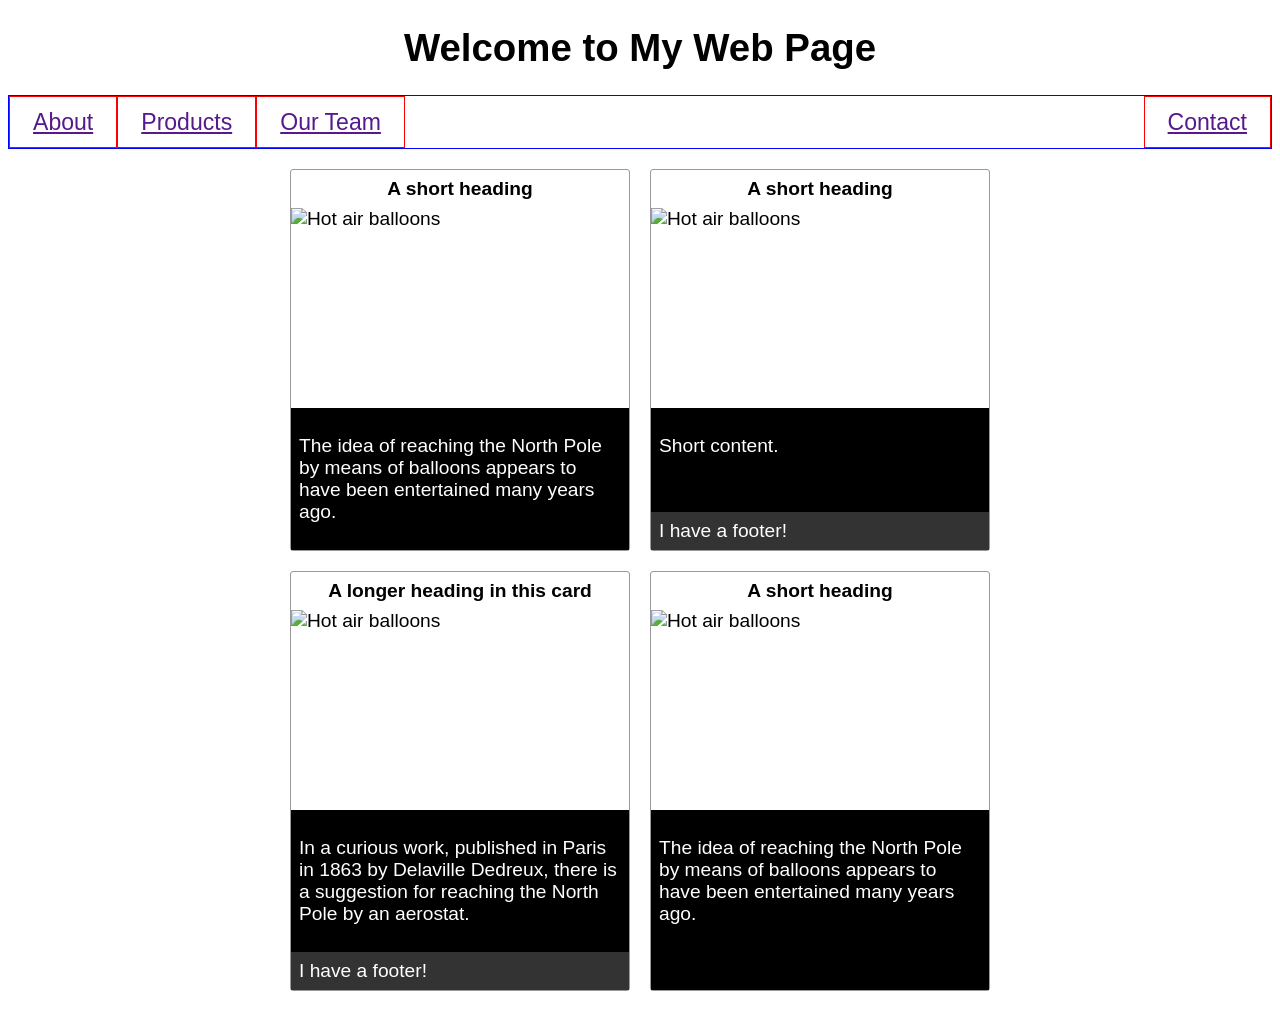
==== index.html @ ecd1bc1f "Changes to be committed: 	modified:   index.html 	modified:   style.css" ====
<!DOCTYPE html>
<html lang="en">

<head>
    <meta charset="UTF-8">
    <meta name="viewport" content="width=device-width, initial-scale=1.0">
    <title>My Web Page</title>
    <link rel="stylesheet" href="style.css">
</head>

<body>
    <header>
        <h1>Welcome to My Web Page</h1>
    </header>

    <nav>
        <ul class="main-nav">
            <li><a href="">About</a></li>
            <li><a href="">Products</a></li>
            <li><a href="">Our Team</a></li>
            <li class="push"><a href="">Contact</a></li>
        </ul>
    </nav>

    <div class="cards">
        <article class="card">
            <header>
                <h2>A short heading</h2>
            </header>

            <img src="https://mdn.github.io/shared-assets/images/examples/balloons.jpg" alt="Hot air balloons" />
            <div class="content">
                <p>
                    The idea of reaching the North Pole by means of balloons appears to have
                    been entertained many years ago.
                </p>
            </div>
        </article>

        <article class="card">
            <header>
                <h2>A short heading</h2>
            </header>

            <img src="https://mdn.github.io/shared-assets/images/examples/balloons2.jpg" alt="Hot air balloons" />
            <div class="content">
                <p>Short content.</p>
            </div>
            <footer>I have a footer!</footer>
        </article>

        <article class="card">
            <header>
                <h2>A longer heading in this card</h2>
            </header>

            <img src="https://mdn.github.io/shared-assets/images/examples/balloons.jpg" alt="Hot air balloons" />
            <div class="content">
                <p>
                    In a curious work, published in Paris in 1863 by Delaville Dedreux,
                    there is a suggestion for reaching the North Pole by an aerostat.
                </p>
            </div>
            <footer>I have a footer!</footer>
        </article>
        <article class="card">
            <header>
                <h2>A short heading</h2>
            </header>

            <img src="https://mdn.github.io/shared-assets/images/examples/balloons2.jpg" alt="Hot air balloons" />
            <div class="content">
                <p>
                    The idea of reaching the North Pole by means of balloons appears to have
                    been entertained many years ago.
                </p>
            </div>
        </article>
    </div>
</body>

</html>
---- style.css ----
.main-nav {
  margin: 0;
  padding: 0;
  list-style: none;
  font: 1.2em sans-serif;

  display: flex;
  border: 1px solid blue;
}

.main-nav a {
  padding: 0.5em 1em;
  display: block;
  border: 1px solid red;
}

.push {
  margin-left: auto;
}

h1{
  font-size: 2em;
  text-align: center;
}

h2{
  font-size: 1em;
  text-align: center;
}

body {
  font: 1.2em sans-serif;
}

img {
  max-width: 100%;
}

.cards {
  max-width: 700px;
  margin: 1em auto;

  display: grid;
  grid-template-columns: repeat(auto-fill, minmax(230px, 1fr));
  grid-gap: 20px;
}

.card {
  border: 1px solid #999999;
  border-radius: 3px;

  display: grid;
  grid-template-rows: max-content 200px 1fr;
}

.card img {
  object-fit: cover;
  width: 100%;
  height: 100%;
}

.card h2 {
  margin: 0;
  padding: 0.5rem;
  border-color: green;
}

.card .content {
  padding: 0.5rem;
  background-color: black;
  color: white;
}

.card footer {
  background-color: #333333;
  color: white;
  padding: 0.5rem;
}
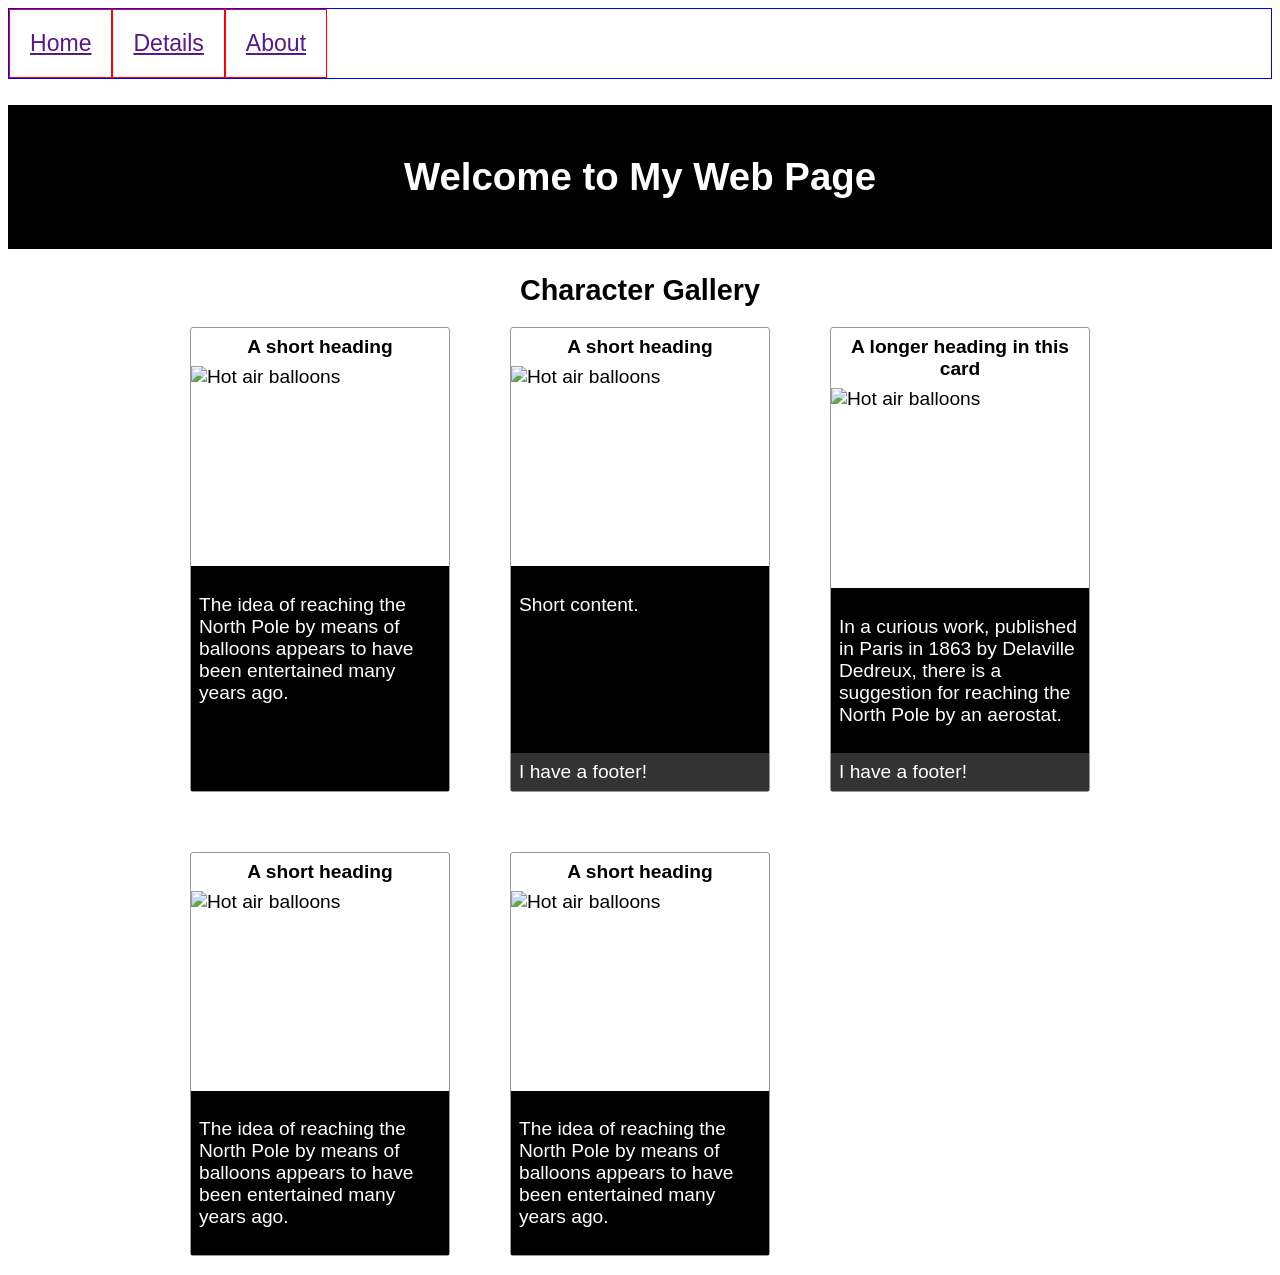
==== commit 57e00eb4: "Changes to be committed: 	modified:   index.html 	modified:   style.css" ====
--- a/index.html
+++ b/index.html
@@ -9,18 +9,19 @@
 </head>
 
 <body>
+    <nav>
+        <ul class="main-nav">
+            <li><a href="">Home</a></li>
+            <li><a href="">Details</a></li>
+            <li><a href="">About</a></li>
+        </ul>
+    </nav>
+
     <header>
         <h1>Welcome to My Web Page</h1>
     </header>
 
-    <nav>
-        <ul class="main-nav">
-            <li><a href="">About</a></li>
-            <li><a href="">Products</a></li>
-            <li><a href="">Our Team</a></li>
-            <li class="push"><a href="">Contact</a></li>
-        </ul>
-    </nav>
+    <h3>Character Gallery</h3>
 
     <div class="cards">
         <article class="card">
@@ -76,6 +77,20 @@
                 </p>
             </div>
         </article>
+
+        <article class="card">
+            <header>
+                <h2>A short heading</h2>
+            </header>
+
+            <img src="https://mdn.github.io/shared-assets/images/examples/balloons.jpg" alt="Hot air balloons" />
+            <div class="content">
+                <p>
+                    The idea of reaching the North Pole by means of balloons appears to have
+                    been entertained many years ago.
+                </p>
+            </div>
+        </article>
     </div>
 </body>
 
--- a/style.css
+++ b/style.css
@@ -9,7 +9,7 @@
 }
 
 .main-nav a {
-  padding: 0.5em 1em;
+  padding: 20px;
   display: block;
   border: 1px solid red;
 }
@@ -21,11 +21,22 @@
 h1{
   font-size: 2em;
   text-align: center;
+  background-color: black;
+  color: white;
+  padding-top: 50px;
+  padding-bottom: 50px;
 }
 
 h2{
   font-size: 1em;
   text-align: center;
+}
+
+h3{
+    font-size: 1.5em;
+    text-align: center;
+    margin-top: 20px;
+    margin-bottom: 20px;
 }
 
 body {
@@ -37,12 +48,12 @@
 }
 
 .cards {
-  max-width: 700px;
+  max-width: 900px;
   margin: 1em auto;
 
   display: grid;
   grid-template-columns: repeat(auto-fill, minmax(230px, 1fr));
-  grid-gap: 20px;
+  grid-gap: 60px;
 }
 
 .card {
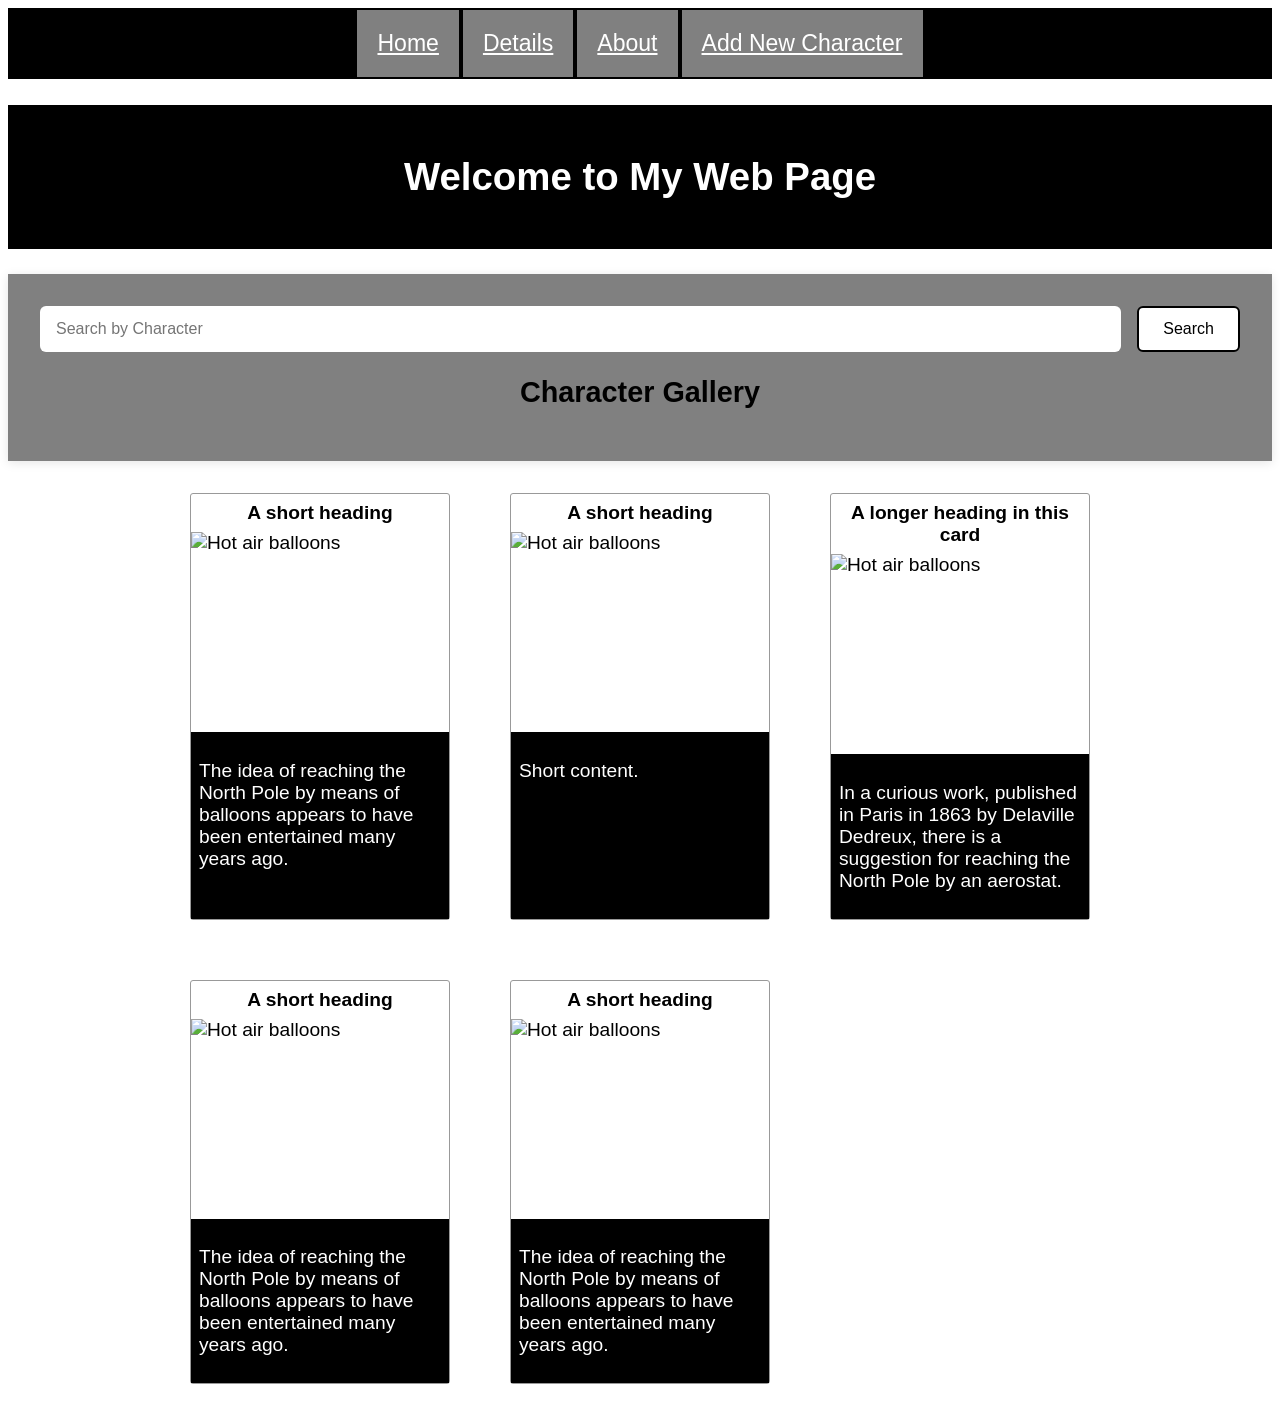
==== commit 362706c1: "Changes to be committed: 	new file:   about.html 	new file:   details.html 	modified:   index.html 	" ====
--- a/index.html
+++ b/index.html
@@ -11,9 +11,10 @@
 <body>
     <nav>
         <ul class="main-nav">
-            <li><a href="">Home</a></li>
-            <li><a href="">Details</a></li>
-            <li><a href="">About</a></li>
+            <li><a href="index.html">Home</a></li>
+            <li><a href="details.html">Details</a></li>
+            <li><a href="about.html">About</a></li>
+            <li><a href="new-character-form.html">Add New Character</a></li>
         </ul>
     </nav>
 
@@ -21,7 +22,13 @@
         <h1>Welcome to My Web Page</h1>
     </header>
 
-    <h3>Character Gallery</h3>
+    <div class="search-section">
+        <div class="search-container">
+            <input type="text" class="search-bar" placeholder="Search by Character">
+            <button>Search</button>
+        </div>
+        <h3>Character Gallery</h3>
+    </div>
 
     <div class="cards">
         <article class="card">
@@ -47,7 +54,6 @@
             <div class="content">
                 <p>Short content.</p>
             </div>
-            <footer>I have a footer!</footer>
         </article>
 
         <article class="card">
@@ -62,7 +68,6 @@
                     there is a suggestion for reaching the North Pole by an aerostat.
                 </p>
             </div>
-            <footer>I have a footer!</footer>
         </article>
         <article class="card">
             <header>
--- a/style.css
+++ b/style.css
@@ -1,17 +1,21 @@
 .main-nav {
+  justify-content: center;
   margin: 0;
   padding: 0;
   list-style: none;
   font: 1.2em sans-serif;
 
   display: flex;
-  border: 1px solid blue;
+  background-color: black;
 }
 
 .main-nav a {
+  align-self: center;
   padding: 20px;
   display: block;
-  border: 1px solid red;
+  background-color: grey;
+  color: white;
+  border: 2px solid black;
 }
 
 .push {
@@ -37,6 +41,19 @@
     text-align: center;
     margin-top: 20px;
     margin-bottom: 20px;
+}
+
+container {
+  max-width: 900px;
+  margin: 0 auto;
+  gap: 1em;
+  border: 4px solid yellow
+}
+
+search-bar {
+  display: flex;
+  justify-content: center;
+  margin-bottom: 20px;
 }
 
 body {
@@ -86,4 +103,54 @@
   background-color: #333333;
   color: white;
   padding: 0.5rem;
+}
+
+.search-section {
+    background: grey;
+    padding: 2rem;
+    box-shadow: 0 2px 10px rgba(0, 0, 0, 0.1);
+    margin-bottom: 2rem;
+}
+
+.search-container {
+    display: flex;
+    gap: 1rem;
+    margin-bottom: 1.5rem;
+    border-radius: 8px;
+}
+
+.search-bar {
+    flex: 1;
+    padding: 0.75rem 1rem;
+    border: 2px solid var(--border-color);
+    border-radius: 6px;
+    font-size: 1rem;
+    transition: var(--transition);
+}
+
+.search-bar:focus {
+    outline: none;
+    border-color: var(--accent-color);
+    box-shadow: 0 0 0 3px rgba(52, 152, 219, 0.1);
+}
+
+button {
+    padding: 0.75rem 1.5rem;
+    background-color: white;
+    color: black;
+    border: 2px solid black;
+    border-radius: 6px;
+    font-size: 1rem;
+    cursor: pointer;
+    transition: var(--transition);
+}
+
+paragraph {
+    max-width: 800px;
+    margin: 0 auto;
+    padding: 1rem;
+    font-size: 1.1rem;
+    line-height: 1.6;
+    color: #333333;
+    border: 2px solid black;
 }
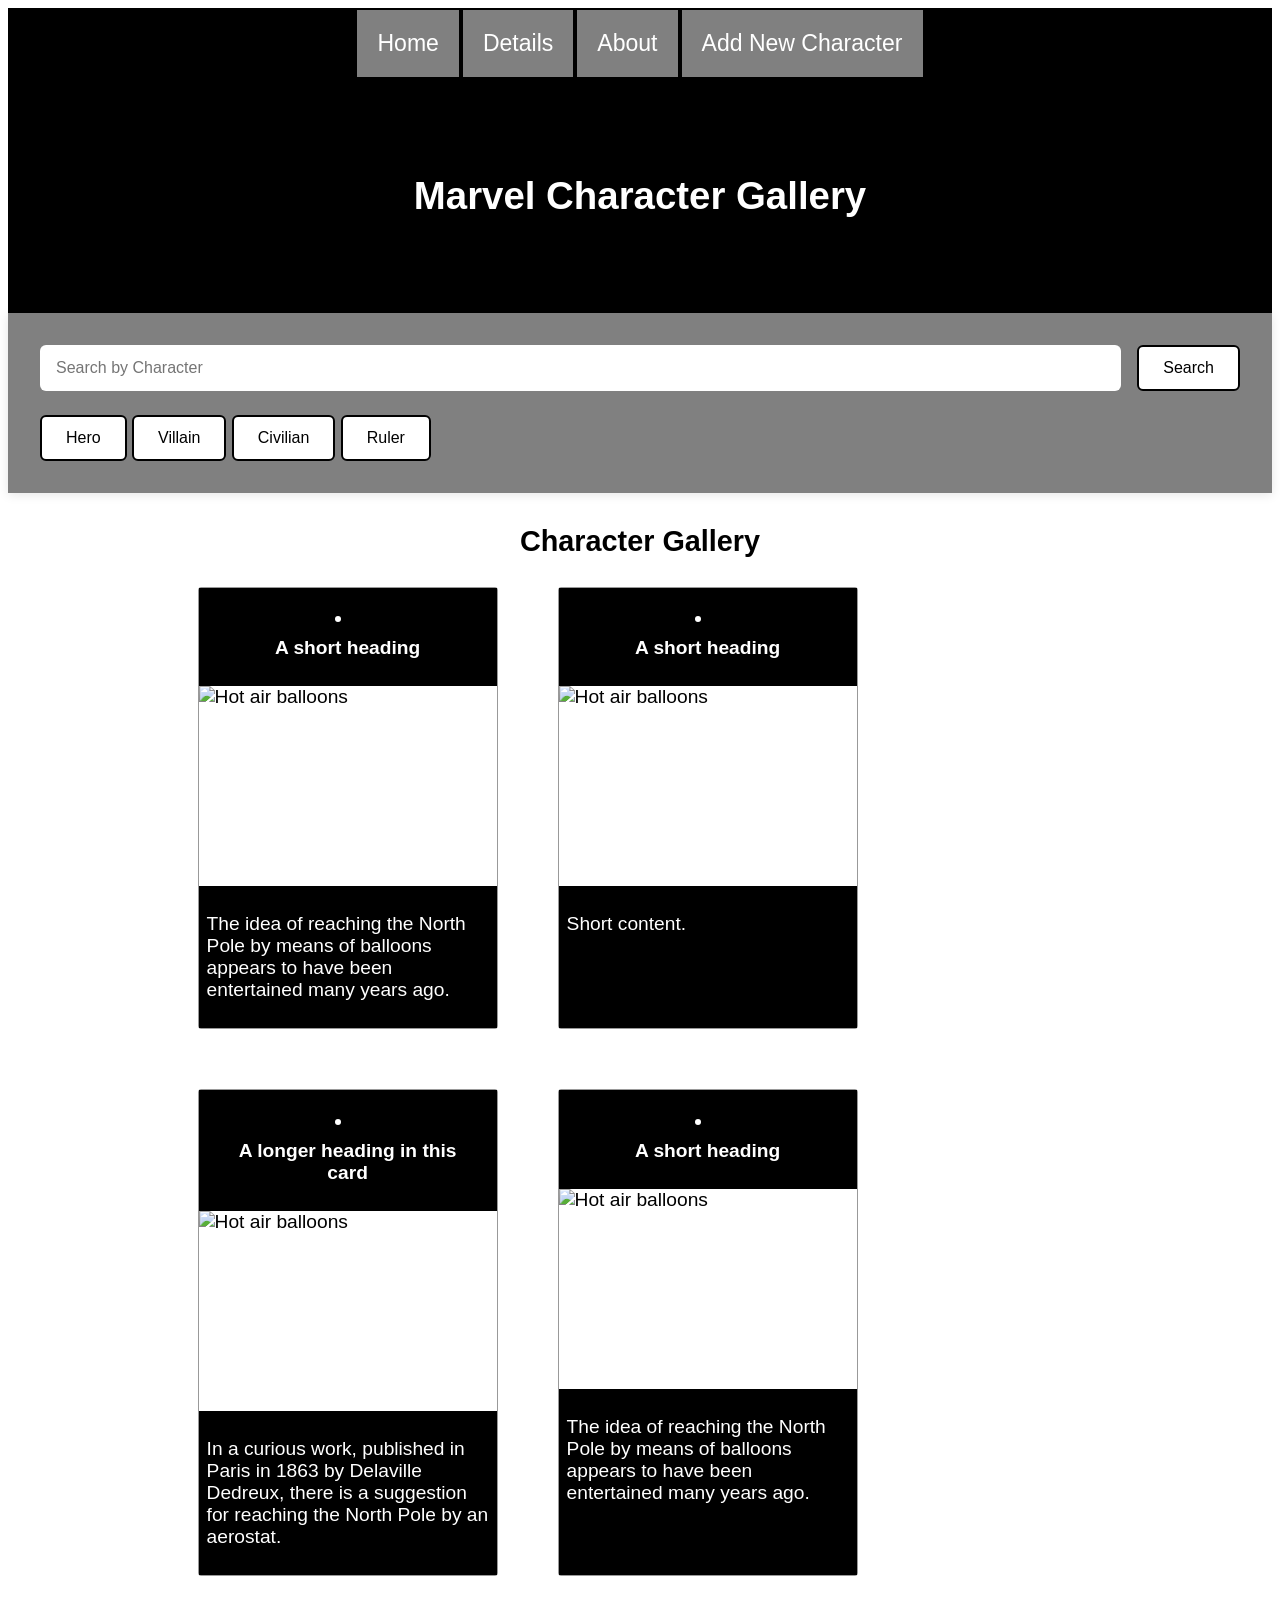
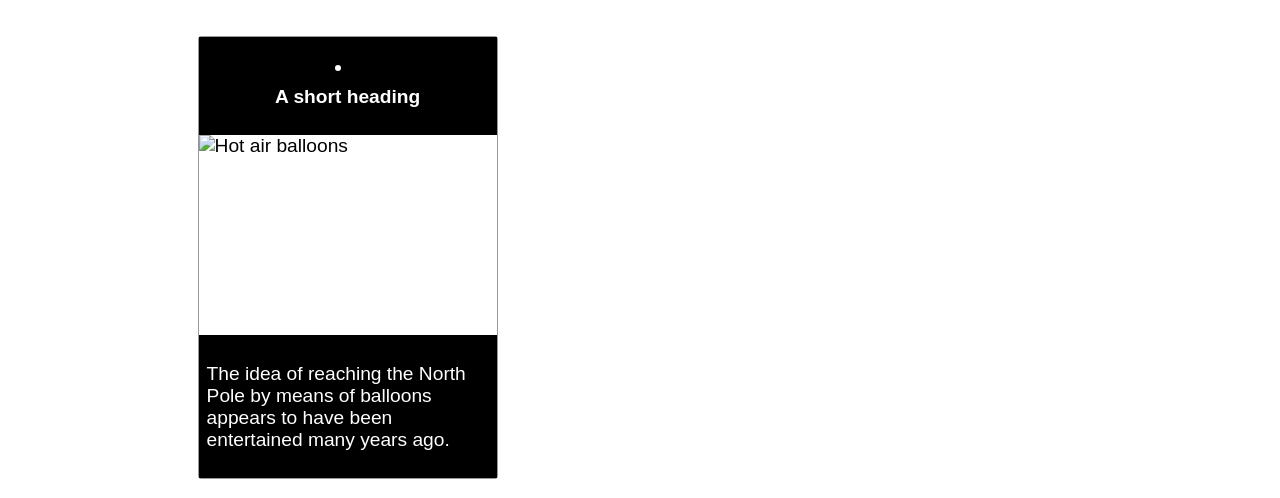
==== commit 9336ea40: "Changes to be committed: 	modified:   about.html 	new file:   avengers.png 	modified:   details.html" ====
--- a/index.html
+++ b/index.html
@@ -19,7 +19,7 @@
     </nav>
 
     <header>
-        <h1>Welcome to My Web Page</h1>
+        <h1>Marvel Character Gallery</h1>
     </header>
 
     <div class="search-section">
@@ -27,13 +27,21 @@
             <input type="text" class="search-bar" placeholder="Search by Character">
             <button>Search</button>
         </div>
-        <h3>Character Gallery</h3>
+
+        <div class="filter-buttons">
+            <button class="button-outline">Hero</button>
+            <button class="button-outline">Villain</button>
+            <button class="button-outline">Civilian</button>
+            <button class="button-outline">Ruler</button>
+        </div>
     </div>
+
+    <h3>Character Gallery</h3>
 
     <div class="cards">
         <article class="card">
             <header>
-                <h2>A short heading</h2>
+                <li><a href="details.html"><h2>A short heading</h2></a></li>
             </header>
 
             <img src="https://mdn.github.io/shared-assets/images/examples/balloons.jpg" alt="Hot air balloons" />
@@ -47,7 +55,7 @@
 
         <article class="card">
             <header>
-                <h2>A short heading</h2>
+                <li><a href="details.html"><h2>A short heading</h2></a></li>
             </header>
 
             <img src="https://mdn.github.io/shared-assets/images/examples/balloons2.jpg" alt="Hot air balloons" />
@@ -58,7 +66,7 @@
 
         <article class="card">
             <header>
-                <h2>A longer heading in this card</h2>
+                <li><a href="details.html"><h2>A longer heading in this card</h2></a></li>
             </header>
 
             <img src="https://mdn.github.io/shared-assets/images/examples/balloons.jpg" alt="Hot air balloons" />
@@ -71,7 +79,7 @@
         </article>
         <article class="card">
             <header>
-                <h2>A short heading</h2>
+                <li><a href="details.html"><h2>A short heading</h2></a></li>
             </header>
 
             <img src="https://mdn.github.io/shared-assets/images/examples/balloons2.jpg" alt="Hot air balloons" />
@@ -85,7 +93,7 @@
 
         <article class="card">
             <header>
-                <h2>A short heading</h2>
+                <li><a href="details.html"><h2>A short heading</h2></a></li>
             </header>
 
             <img src="https://mdn.github.io/shared-assets/images/examples/balloons.jpg" alt="Hot air balloons" />
--- a/style.css
+++ b/style.css
@@ -22,6 +22,15 @@
   margin-left: auto;
 }
 
+header {
+  background-color: black;
+  color: white;
+  padding: 1em;
+  text-align: center;
+  margin-bottom: 0;
+  margin-top: 0;
+}
+
 h1{
   font-size: 2em;
   text-align: center;
@@ -39,15 +48,12 @@
 h3{
     font-size: 1.5em;
     text-align: center;
-    margin-top: 20px;
-    margin-bottom: 20px;
 }
 
-container {
-  max-width: 900px;
+.container {
+  max-width: 70%;
   margin: 0 auto;
   gap: 1em;
-  border: 4px solid yellow
 }
 
 search-bar {
@@ -65,11 +71,11 @@
 }
 
 .cards {
-  max-width: 900px;
+  max-width: 70%;
   margin: 1em auto;
 
   display: grid;
-  grid-template-columns: repeat(auto-fill, minmax(230px, 1fr));
+  grid-template-columns: repeat(auto-fill, minmax(300px, 300px));
   grid-gap: 60px;
 }
 
@@ -145,12 +151,44 @@
     transition: var(--transition);
 }
 
-paragraph {
-    max-width: 800px;
+.paragraph {
+    max-width: 80%;
     margin: 0 auto;
     padding: 1rem;
     font-size: 1.1rem;
     line-height: 1.6;
-    color: #333333;
-    border: 2px solid black;
+    color: black;
+    justify-items: center;
+}
+
+.paragraph p {
+    margin-bottom: 1rem;
+    font-size: 1.7rem;
+}
+
+.column-description {
+    display: flex;
+    flex-direction: column;
+    gap: 0;
+    width: auto;
+    border: 2px solid yellow;
+}
+
+.column-image {
+    display: flex;
+    gap: 0;
+    width: 50%;
+    justify-self: center;
+    margin-top: 30px;
+    margin-bottom: 30px;
+}
+
+button:hover {
+    background-color: red;
+    color: white;
+}
+
+a {
+    text-decoration: none;
+    color: inherit;
 }
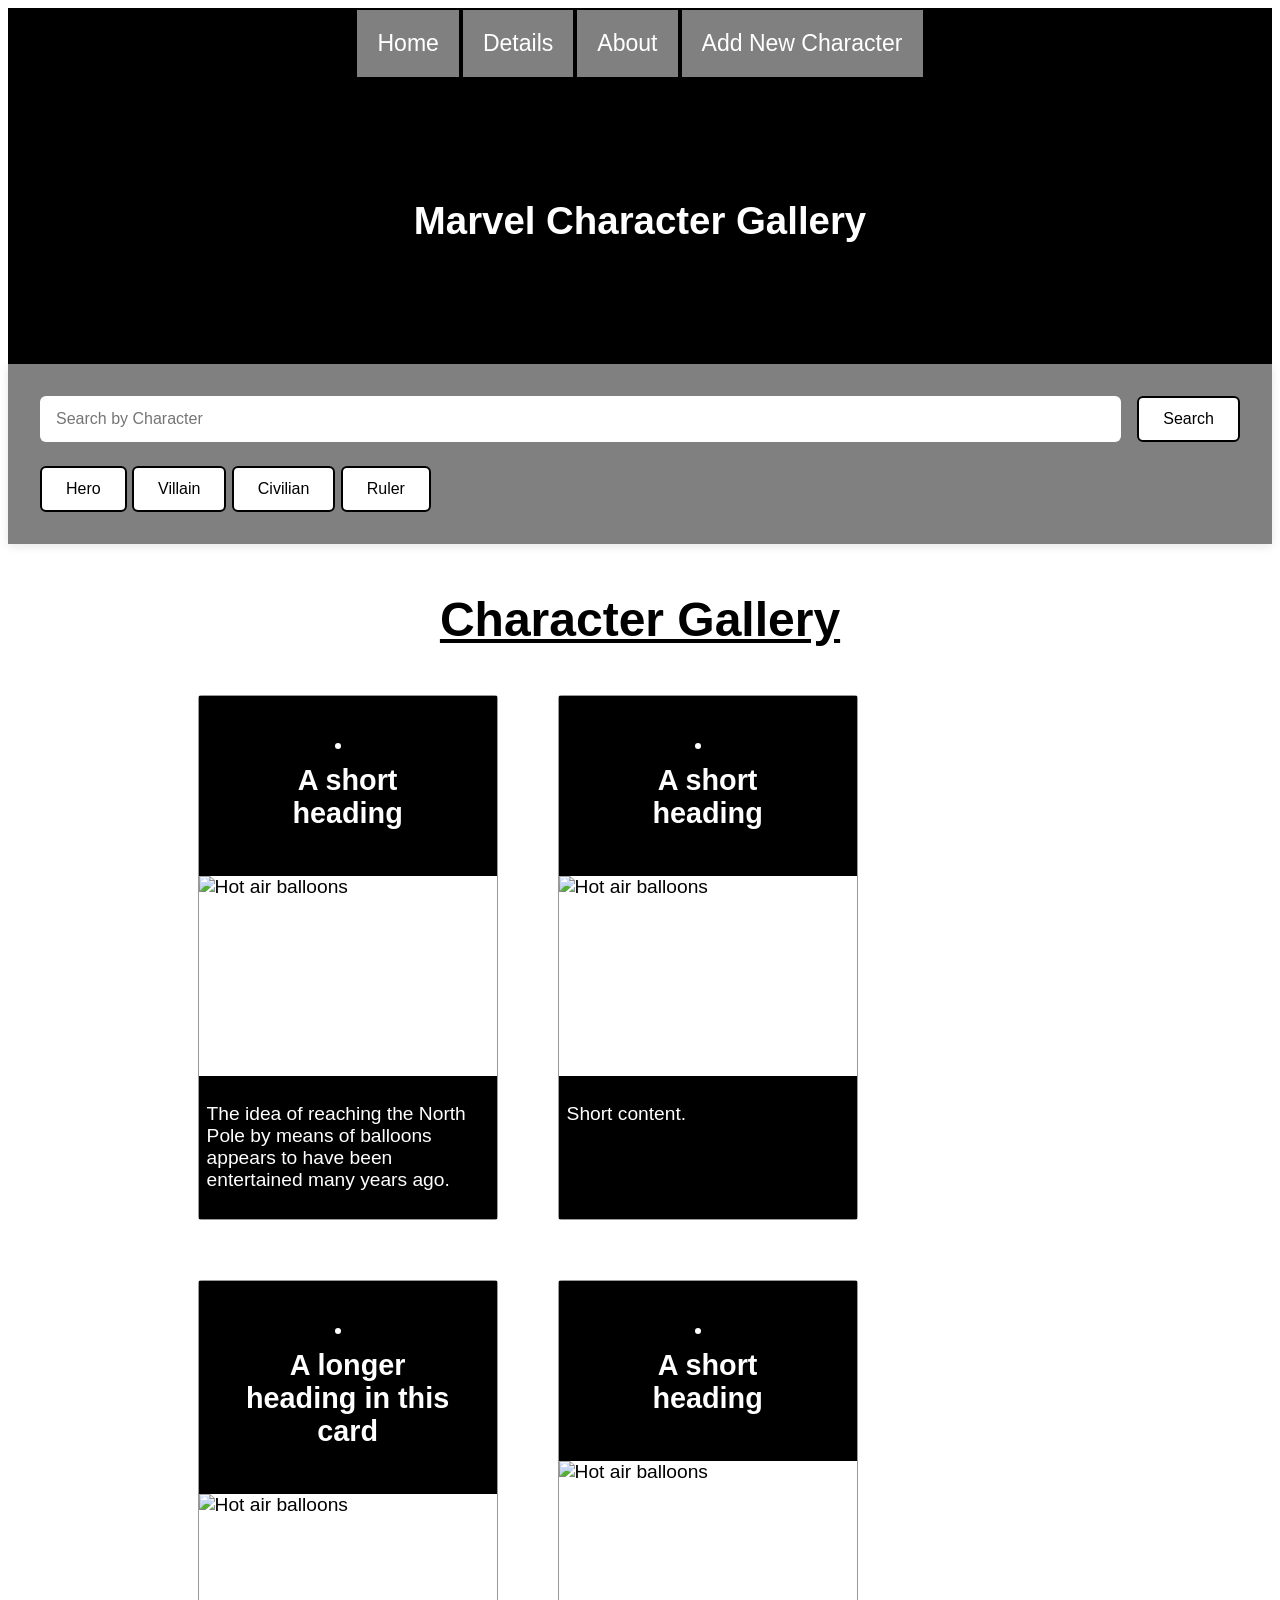
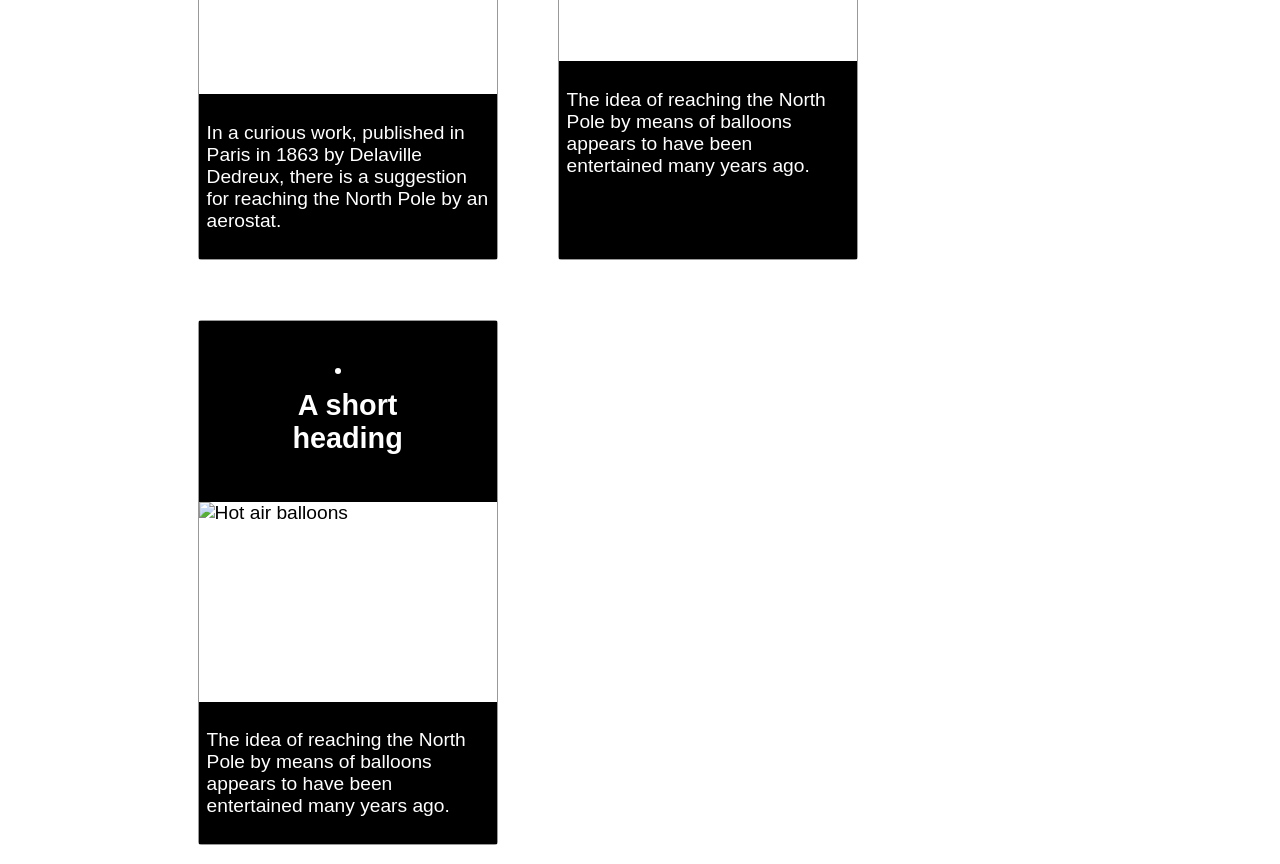
==== commit 532aaed4: "Finalized the initial creation of the Marvel Character Gallery website, including the addition of a " ====
--- a/index.html
+++ b/index.html
@@ -16,11 +16,13 @@
             <li><a href="about.html">About</a></li>
             <li><a href="new-character-form.html">Add New Character</a></li>
         </ul>
+
+        <header>
+            <h1>Marvel Character Gallery</h1>
+        </header>
     </nav>
 
-    <header>
-        <h1>Marvel Character Gallery</h1>
-    </header>
+
 
     <div class="search-section">
         <div class="search-container">
@@ -41,7 +43,9 @@
     <div class="cards">
         <article class="card">
             <header>
-                <li><a href="details.html"><h2>A short heading</h2></a></li>
+                <li><a href="details.html">
+                        <h2>A short heading</h2>
+                    </a></li>
             </header>
 
             <img src="https://mdn.github.io/shared-assets/images/examples/balloons.jpg" alt="Hot air balloons" />
@@ -55,7 +59,9 @@
 
         <article class="card">
             <header>
-                <li><a href="details.html"><h2>A short heading</h2></a></li>
+                <li><a href="details.html">
+                        <h2>A short heading</h2>
+                    </a></li>
             </header>
 
             <img src="https://mdn.github.io/shared-assets/images/examples/balloons2.jpg" alt="Hot air balloons" />
@@ -66,7 +72,9 @@
 
         <article class="card">
             <header>
-                <li><a href="details.html"><h2>A longer heading in this card</h2></a></li>
+                <li><a href="details.html">
+                        <h2>A longer heading in this card</h2>
+                    </a></li>
             </header>
 
             <img src="https://mdn.github.io/shared-assets/images/examples/balloons.jpg" alt="Hot air balloons" />
@@ -79,7 +87,9 @@
         </article>
         <article class="card">
             <header>
-                <li><a href="details.html"><h2>A short heading</h2></a></li>
+                <li><a href="details.html">
+                        <h2>A short heading</h2>
+                    </a></li>
             </header>
 
             <img src="https://mdn.github.io/shared-assets/images/examples/balloons2.jpg" alt="Hot air balloons" />
@@ -93,7 +103,9 @@
 
         <article class="card">
             <header>
-                <li><a href="details.html"><h2>A short heading</h2></a></li>
+                <li><a href="details.html">
+                        <h2>A short heading</h2>
+                    </a></li>
             </header>
 
             <img src="https://mdn.github.io/shared-assets/images/examples/balloons.jpg" alt="Hot air balloons" />
--- a/style.css
+++ b/style.css
@@ -9,6 +9,11 @@
   background-color: black;
 }
 
+.main-nav a:hover{
+  background-color: white;
+  color: black;
+}
+
 .main-nav a {
   align-self: center;
   padding: 20px;
@@ -23,12 +28,12 @@
 }
 
 header {
-  background-color: black;
-  color: white;
-  padding: 1em;
+  padding: 2em;
   text-align: center;
   margin-bottom: 0;
   margin-top: 0;
+  background-color: black;
+  color: white;
 }
 
 h1{
@@ -41,13 +46,14 @@
 }
 
 h2{
-  font-size: 1em;
+  font-size: 1.5em;
   text-align: center;
 }
 
 h3{
-    font-size: 1.5em;
+    font-size: 2.5em;
     text-align: center;
+    text-decoration: underline;
 }
 
 .container {
@@ -96,7 +102,7 @@
 .card h2 {
   margin: 0;
   padding: 0.5rem;
-  border-color: green;
+  border-color: black;
 }
 
 .card .content {
@@ -184,7 +190,7 @@
 }
 
 button:hover {
-    background-color: red;
+    background-color: black;
     color: white;
 }
 
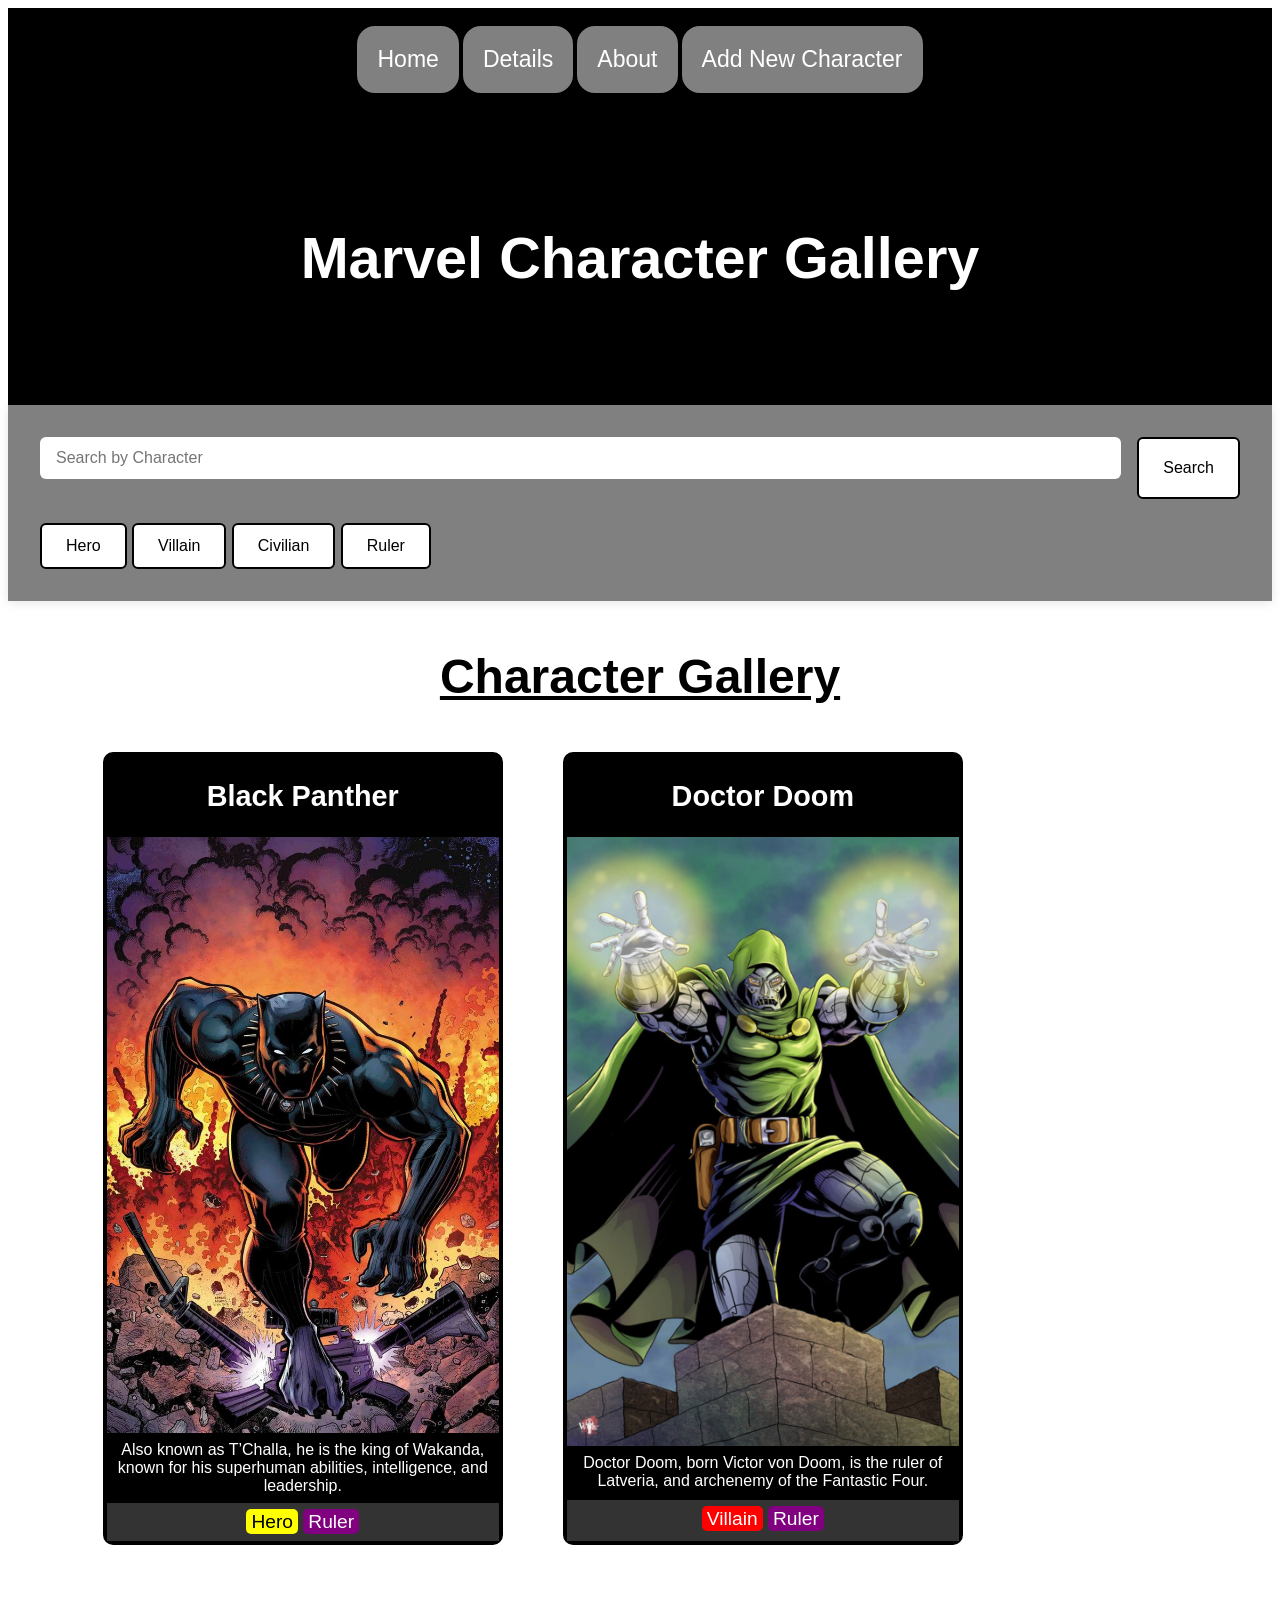
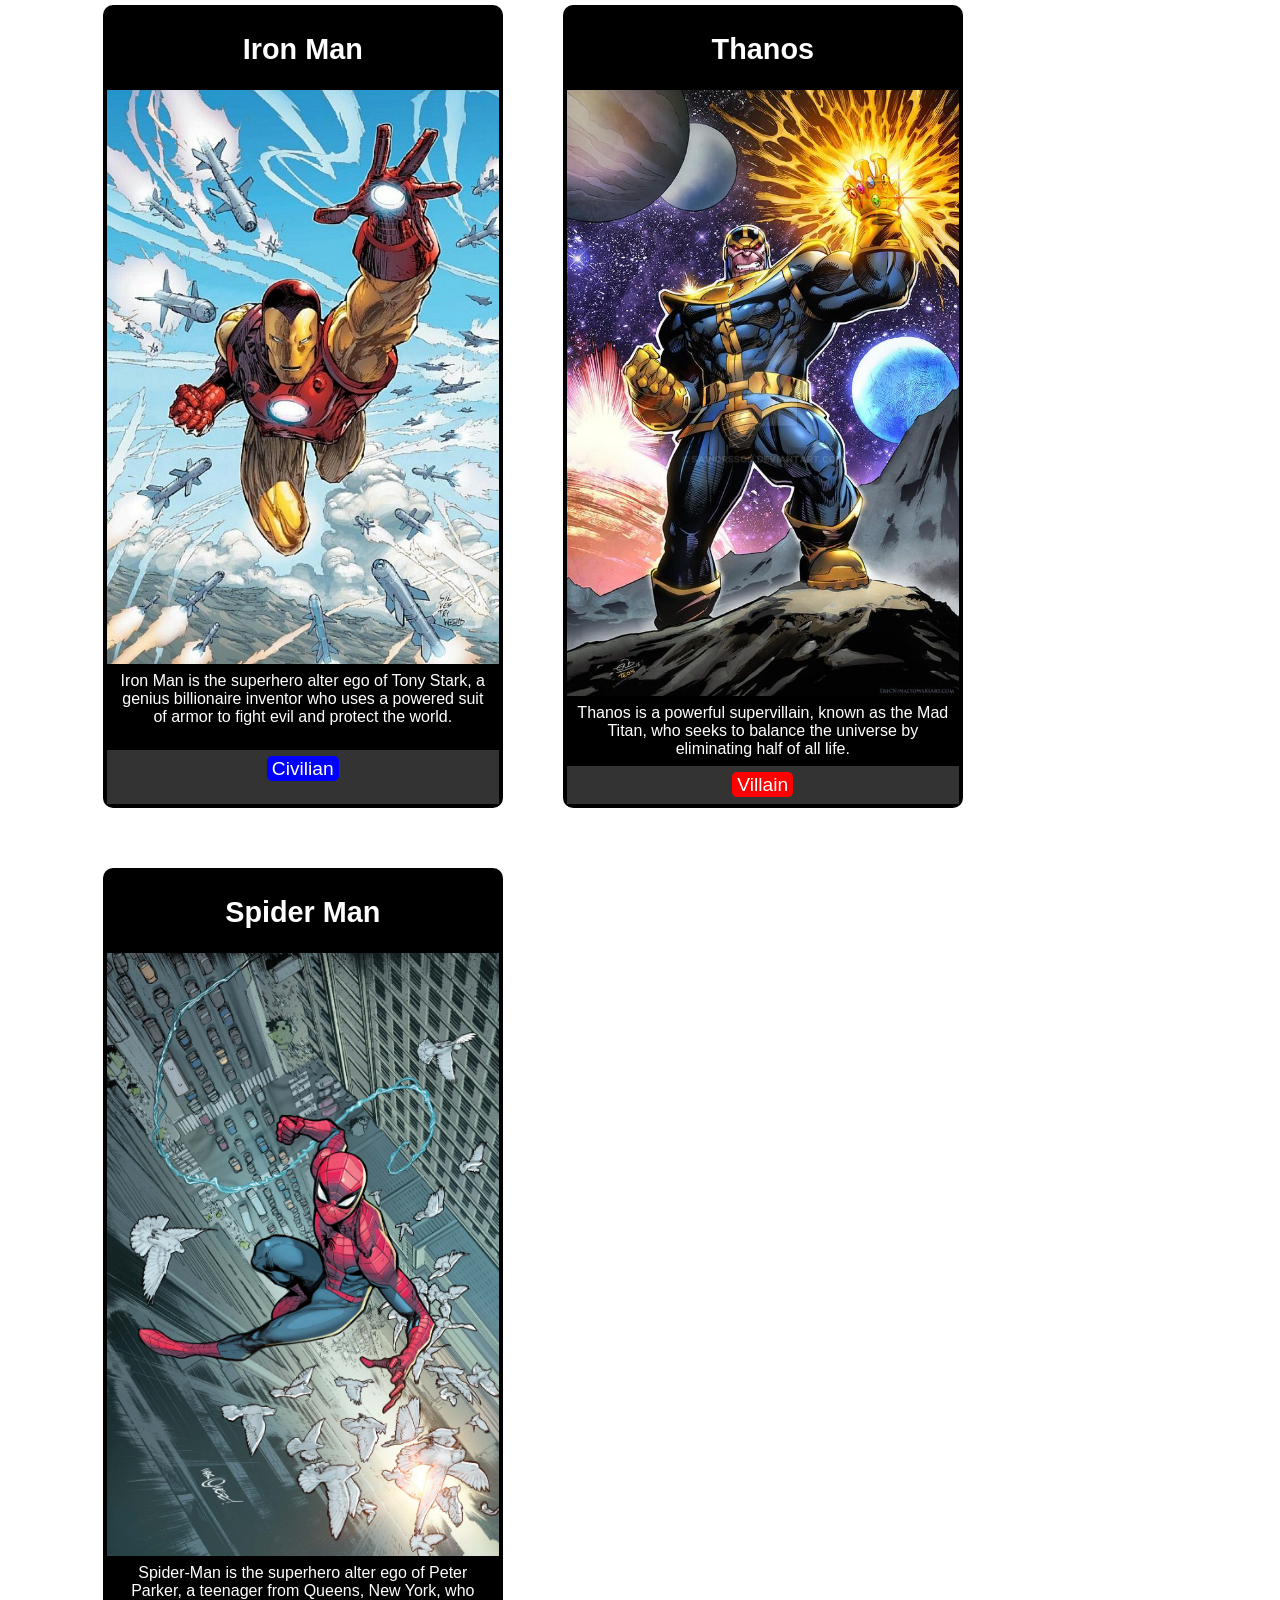
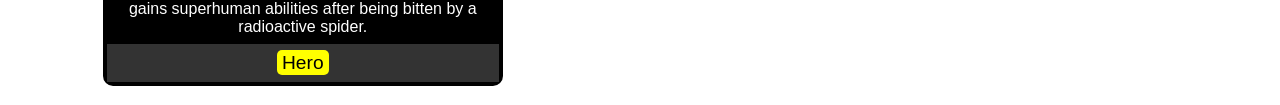
==== commit 4c755ec6: "Finalized version of Assignment 2." ====
--- a/index.html
+++ b/index.html
@@ -11,10 +11,10 @@
 <body>
     <nav>
         <ul class="main-nav">
-            <li><a href="index.html">Home</a></li>
-            <li><a href="details.html">Details</a></li>
-            <li><a href="about.html">About</a></li>
-            <li><a href="new-character-form.html">Add New Character</a></li>
+            <a href="index.html">Home</a>
+            <a href="details.html">Details</a>
+            <a href="about.html">About</a>
+            <a href="new-character-form.html">Add New Character</a>
         </ul>
 
         <header>
@@ -43,78 +43,100 @@
     <div class="cards">
         <article class="card">
             <header>
-                <li><a href="details.html">
-                        <h2>A short heading</h2>
-                    </a></li>
+                <a href="details.html">
+                    <h2>Black Panther</h2>
+                </a>
             </header>
 
-            <img src="https://mdn.github.io/shared-assets/images/examples/balloons.jpg" alt="Hot air balloons" />
+            <img src="black-panther.jpg" alt="Black Panther" />
+
             <div class="content">
                 <p>
-                    The idea of reaching the North Pole by means of balloons appears to have
-                    been entertained many years ago.
+                    Also known as T’Challa, he is the king of Wakanda, known for his superhuman abilities, intelligence,
+                    and leadership.
                 </p>
             </div>
+
+            <footer>
+                <span class="badge-hero">Hero</span>
+                <span class="badge-ruler">Ruler</span>
+            </footer>
         </article>
 
         <article class="card">
             <header>
-                <li><a href="details.html">
-                        <h2>A short heading</h2>
-                    </a></li>
+                <a href="details.html">
+                    <h2>Doctor Doom</h2>
+                </a>
             </header>
 
-            <img src="https://mdn.github.io/shared-assets/images/examples/balloons2.jpg" alt="Hot air balloons" />
+            <img src="doctor-doom.jpg" alt="Doctor Doom" />
+
             <div class="content">
-                <p>Short content.</p>
+                <p>
+                    Doctor Doom, born Victor von Doom, is the ruler of Latveria, and archenemy
+                    of the Fantastic Four.
+                </p>
             </div>
+            <footer>
+                <span class="badge-villain">Villain</span>
+                <span class="badge-ruler">Ruler</span>
+            </footer>
         </article>
 
         <article class="card">
             <header>
-                <li><a href="details.html">
-                        <h2>A longer heading in this card</h2>
-                    </a></li>
+                <a href="details.html">
+                    <h2>Iron Man</h2>
+                </a>
             </header>
 
-            <img src="https://mdn.github.io/shared-assets/images/examples/balloons.jpg" alt="Hot air balloons" />
+            <img src="iron-man.jpg" alt="Iron Man" />
+
             <div class="content">
                 <p>
-                    In a curious work, published in Paris in 1863 by Delaville Dedreux,
-                    there is a suggestion for reaching the North Pole by an aerostat.
+                    Iron Man is the superhero alter ego of Tony Stark, a genius billionaire inventor who uses a powered suit of armor to fight evil and protect the world.
                 </p>
             </div>
+            <footer>
+                <span class="badge-civilian">Civilian</span>
+            </footer>
         </article>
+        
         <article class="card">
             <header>
-                <li><a href="details.html">
-                        <h2>A short heading</h2>
-                    </a></li>
+                <a href="details.html">
+                    <h2>Thanos</h2>
+                </a>
             </header>
 
-            <img src="https://mdn.github.io/shared-assets/images/examples/balloons2.jpg" alt="Hot air balloons" />
+            <img src="thanos.jpg" alt="Thanos" />
             <div class="content">
                 <p>
-                    The idea of reaching the North Pole by means of balloons appears to have
-                    been entertained many years ago.
+                    Thanos is a powerful supervillain, known as the Mad Titan, who seeks to balance the universe by eliminating half of all life.
                 </p>
             </div>
+            <footer>
+                <span class="badge-villain">Villain</span>
+            </footer>
         </article>
 
         <article class="card">
             <header>
-                <li><a href="details.html">
-                        <h2>A short heading</h2>
-                    </a></li>
+                <a href="details.html">
+                    <h2>Spider Man</h2>
+                </a>
             </header>
 
-            <img src="https://mdn.github.io/shared-assets/images/examples/balloons.jpg" alt="Hot air balloons" />
+            <img src="spider-man.jpg" alt="Spider-Man" />
             <div class="content">
                 <p>
-                    The idea of reaching the North Pole by means of balloons appears to have
-                    been entertained many years ago.
+                    Spider-Man is the superhero alter ego of Peter Parker, a teenager from Queens, New York, who gains superhuman abilities after being bitten by a radioactive spider.
                 </p>
             </div>
+            <footer>
+                <span class="badge-hero">Hero</span>
+            </footer>
         </article>
     </div>
 </body>
--- a/style.css
+++ b/style.css
@@ -1,7 +1,7 @@
 .main-nav {
   justify-content: center;
   margin: 0;
-  padding: 0;
+  padding: 1rem;
   list-style: none;
   font: 1.2em sans-serif;
 
@@ -9,7 +9,7 @@
   background-color: black;
 }
 
-.main-nav a:hover{
+.main-nav a:hover {
   background-color: white;
   color: black;
 }
@@ -21,6 +21,35 @@
   background-color: grey;
   color: white;
   border: 2px solid black;
+  border-radius: 20px;
+}
+
+.badge-hero {
+  background-color: yellow;
+  color: black;
+  border-radius: 5px;
+  padding: 2px 5px;
+}
+
+.badge-villain {
+  background-color: red;
+  color: white;
+  border-radius: 5px;
+  padding: 2px 5px;
+}
+
+.badge-civilian {
+  background-color: blue;
+  color: white;
+  border-radius: 5px;
+  padding: 2px 5px;
+}
+
+.badge-ruler {
+  background-color: purple;
+  color: white;
+  border-radius: 5px;
+  padding: 2px 5px;
 }
 
 .push {
@@ -28,7 +57,7 @@
 }
 
 header {
-  padding: 2em;
+  padding: 1rem;
   text-align: center;
   margin-bottom: 0;
   margin-top: 0;
@@ -36,8 +65,8 @@
   color: white;
 }
 
-h1{
-  font-size: 2em;
+h1 {
+  font-size: 3em;
   text-align: center;
   background-color: black;
   color: white;
@@ -45,15 +74,15 @@
   padding-bottom: 50px;
 }
 
-h2{
+h2 {
   font-size: 1.5em;
   text-align: center;
 }
 
-h3{
-    font-size: 2.5em;
-    text-align: center;
-    text-decoration: underline;
+h3 {
+  font-size: 2.5em;
+  text-align: center;
+  text-decoration: underline;
 }
 
 .container {
@@ -62,7 +91,7 @@
   gap: 1em;
 }
 
-search-bar {
+.search-bar {
   display: flex;
   justify-content: center;
   margin-bottom: 20px;
@@ -77,20 +106,20 @@
 }
 
 .cards {
-  max-width: 70%;
+  max-width: 85%;
   margin: 1em auto;
 
   display: grid;
-  grid-template-columns: repeat(auto-fill, minmax(300px, 300px));
+  grid-template-columns: repeat(auto-fill, minmax(400px, 400px));
   grid-gap: 60px;
 }
 
 .card {
-  border: 1px solid #999999;
-  border-radius: 3px;
+  border: 4px solid black;
+  border-radius: 10px;
 
   display: grid;
-  grid-template-rows: max-content 200px 1fr;
+  grid-template-rows: max-content auto;
 }
 
 .card img {
@@ -118,83 +147,108 @@
 }
 
 .search-section {
-    background: grey;
-    padding: 2rem;
-    box-shadow: 0 2px 10px rgba(0, 0, 0, 0.1);
-    margin-bottom: 2rem;
+  background: grey;
+  padding: 2rem;
+  box-shadow: 0 2px 10px rgba(0, 0, 0, 0.1);
+  margin-bottom: 2rem;
 }
 
 .search-container {
-    display: flex;
-    gap: 1rem;
-    margin-bottom: 1.5rem;
-    border-radius: 8px;
+  display: flex;
+  gap: 1rem;
+  margin-bottom: 1.5rem;
+  border-radius: 8px;
 }
 
 .search-bar {
-    flex: 1;
-    padding: 0.75rem 1rem;
-    border: 2px solid var(--border-color);
-    border-radius: 6px;
-    font-size: 1rem;
-    transition: var(--transition);
+  flex: 1;
+  padding: 0.75rem 1rem;
+  border: 2px solid var(--border-color);
+  border-radius: 6px;
+  font-size: 1rem;
+  transition: var(--transition);
 }
 
 .search-bar:focus {
-    outline: none;
-    border-color: var(--accent-color);
-    box-shadow: 0 0 0 3px rgba(52, 152, 219, 0.1);
+  outline: none;
+  border-color: var(--accent-color);
+  box-shadow: 0 0 0 3px rgba(52, 152, 219, 0.1);
 }
 
 button {
-    padding: 0.75rem 1.5rem;
-    background-color: white;
-    color: black;
-    border: 2px solid black;
-    border-radius: 6px;
-    font-size: 1rem;
-    cursor: pointer;
-    transition: var(--transition);
+  padding: 0.75rem 1.5rem;
+  background-color: white;
+  color: black;
+  border: 2px solid black;
+  border-radius: 6px;
+  font-size: 1rem;
+  cursor: pointer;
+  transition: var(--transition);
 }
 
 .paragraph {
-    max-width: 80%;
-    margin: 0 auto;
-    padding: 1rem;
-    font-size: 1.1rem;
-    line-height: 1.6;
-    color: black;
-    justify-items: center;
+  max-width: 80%;
+  margin: 0 auto;
+  padding: 1rem;
+  font-size: 1.1rem;
+  line-height: 1.6;
+  color: black;
+  justify-items: center;
 }
 
 .paragraph p {
-    margin-bottom: 1rem;
-    font-size: 1.7rem;
+  margin-bottom: 1rem;
+  font-size: 1.7rem;
 }
 
 .column-description {
-    display: flex;
-    flex-direction: column;
-    gap: 0;
-    width: auto;
-    border: 2px solid yellow;
+  display: flex;
+  flex-direction: column;
+  gap: 0;
+  width: auto;
+}
+
+.column-description p{
+  display: flex;
+  background-color: black;
+  color: white;
+  flex-direction: column;
+  gap: 0;
+  width: auto;
+  font-size: 2rem;
+  padding: 10px;
+  border-radius: 6px;
 }
 
 .column-image {
-    display: flex;
-    gap: 0;
-    width: 50%;
-    justify-self: center;
-    margin-top: 30px;
-    margin-bottom: 30px;
+  display: flex;
+  gap: 0;
+  width: 50%;
+  justify-self: center;
+  margin-top: 10px;
+  margin-bottom: 20px;
 }
 
 button:hover {
-    background-color: black;
-    color: white;
+  background-color: black;
+  color: white;
 }
 
 a {
-    text-decoration: none;
-    color: inherit;
+  text-decoration: none;
+  color: inherit;
+}
+
+p {
+  text-align: center;
+  margin: 0;
+  padding: 0;
+  font-size: 1rem;
+}
+
+footer {
+  background-color: black;
+  color: white;
+  text-align: center;
+  padding: 1rem;
 }
